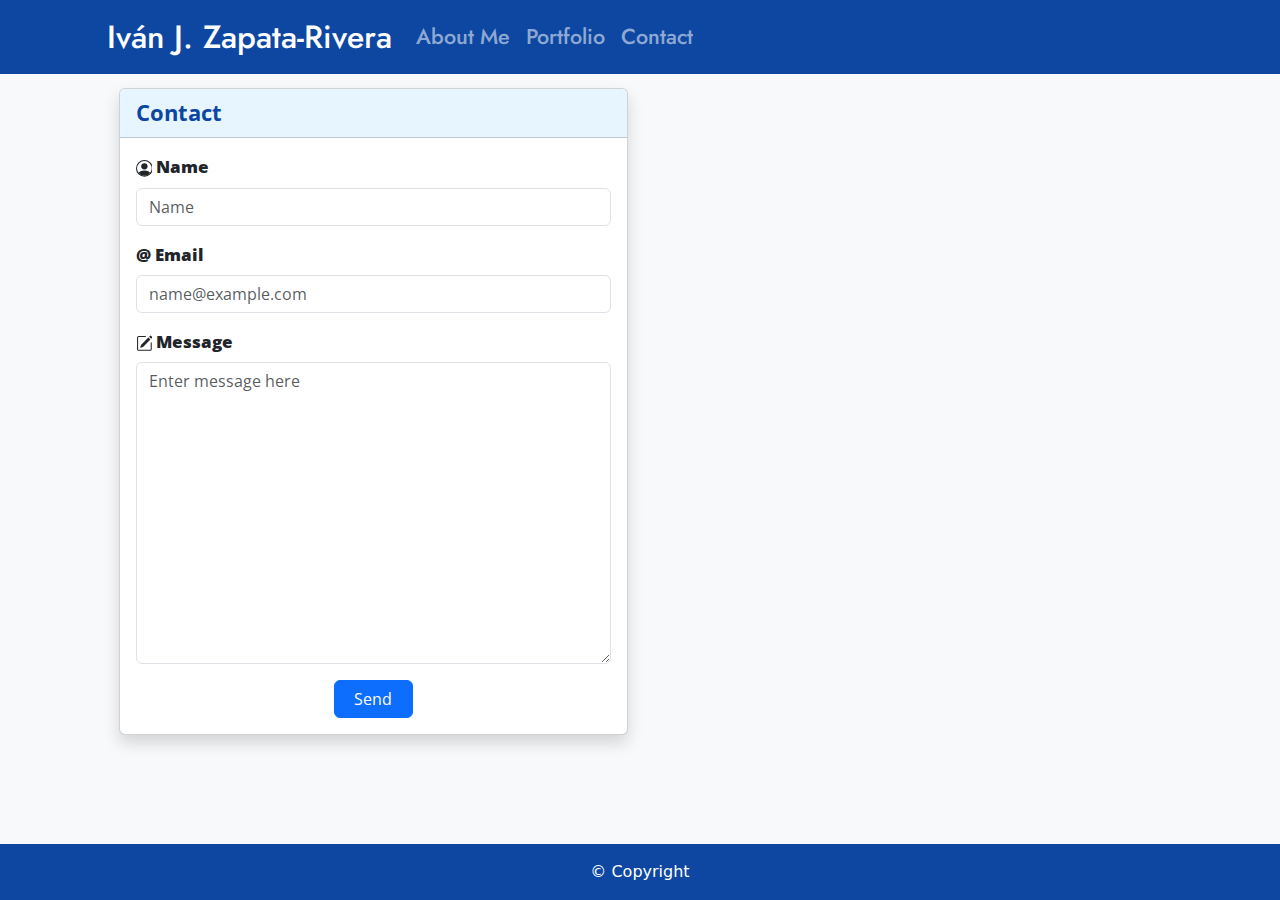
==== contact.html @ 58a6aa3b "added contact margins" ====
<!DOCTYPE html>
<html lang="en">

<head>

    <!-- Meta tags -->
    <meta charset="UTF-8">
    <meta name="viewport" content="width=device-width, initial-scale=1.0">
    <meta http-equiv="X-UA-Compatible" content="ie=edge">
    <meta name="Description" content="Enter your description here"/>

    <!-- Links to Bootstrap 5.0 -->
    <link rel="stylesheet" href="https://cdnjs.cloudflare.com/ajax/libs/twitter-bootstrap/5.0.0-alpha1/css/bootstrap.min.css">
    <link rel="stylesheet" href="https://cdnjs.cloudflare.com/ajax/libs/font-awesome/5.13.1/css/all.min.css">

    <!-- Link to local CSS file -->
    <link rel="stylesheet" href="style.css">

    <!-- Link to Google Fonts -->
    <link href="https://fonts.googleapis.com/css2?family=Jost&family=Open+Sans&display=swap" rel="stylesheet">

        <!-- Use the following CSS rules to specify family-->
        <!--
            font-family: 'Jost', sans-serif;
            font-family: 'Open Sans', sans-serif; 
        -->

    <!-- Page Title -->
    <title>Iv&aacuten J. Zapata-Rivera Portfolio</title>

</head>

<body class="bg-light">

<!-- Navbar -->     
  <nav class="fixed-top navbar navbar-expand-lg navbar-dark bg-darkblue-local">

    <div class="col-md-1"></div>

    <!-- Your name section -->
    <a class="navbar-brand font-nav-local" href="index.html">Iv&aacute;n J. Zapata-Rivera</a>

    <!-- Hamburger menu (mobile screen) -->
    <button class="navbar-toggler mr-2" type="button" data-toggle="collapse" data-target="#navbarNavDropdown" aria-controls="navbarNavDropdown" aria-expanded="false" aria-label="Toggle navigation">
    <span class="navbar-toggler-icon"></span>
    </button>
    
    <div class="collapse navbar-collapse" id="navbarNavDropdown">

      <!-- Navigation items -->
      <ul class="navbar-nav ml-auto mr-md-5 font-nav-item-local">

        <li class="nav-item active pl-5">
          <a class="nav-link" href="index.html">About Me</a>
        </li>

        <li class="nav-item pl-5">
          <a class="nav-link" href="portfolio.html">Portfolio</a>
        </li>

        <li class="nav-item pl-5">
          <a class="nav-link" href="contact.html">Contact<span class="sr-only">(current)</span></a>
        </li>

      </ul>
    </div>

  </nav>


<!-- Main Content: Contact Form -->
<div class="container-fluid py-4">

    <div class="row mt-3 pb-5">
        <div class="col-lg-1"></div>
        <div class="col-xl-5 col-lg-7 col-md-9 col-sm-11 mx-sm-auto mx-lg-0">        

            <div class="card shadow mt-5"> 

                <!-- CSS Style are on local file Assets/css/style.css -->
                <div class="card-header bg-lightblue-local color-darkblue-local font-title-local">Contact</div>    
                            
                <div class="card-body">                    
                    
                    <!-- Contact form  -->
                    <form class="font-subtitle-local"><b>
                        
                        <div class="row">
                        
                            <div class="col">
                            <label class="pb-2 ml-1">

                                <svg width="1em" height="1em" viewBox="0 0 16 16" class="bi bi-person-circle" fill="currentColor" xmlns="http://www.w3.org/2000/svg">
                                    <path d="M13.468 12.37C12.758 11.226 11.195 10 8 10s-4.757 1.225-5.468 2.37A6.987 6.987 0 0 0 8 15a6.987 6.987 0 0 0 5.468-2.63z"/>
                                    <path fill-rule="evenodd" d="M8 9a3 3 0 1 0 0-6 3 3 0 0 0 0 6z"/>
                                    <path fill-rule="evenodd" d="M8 1a7 7 0 1 0 0 14A7 7 0 0 0 8 1zM0 8a8 8 0 1 1 16 0A8 8 0 0 1 0 8z"/>
                                  </svg> Name

                            </label>
                            <input type="text" class="form-control" placeholder="Name">
                            </div>

                        </div>

                        <div class="row py-3">

                            <div class="form-group">
                                <label for="exampleFormControlInput1" class="pb-2 ml-1">@ Email </label>
                                <input type="email" class="form-control" id="exampleFormControlInput1" placeholder="name@example.com">
                            </div>

                        </div>

                        <div class="row">

                            <div class="form-group">

                                <label for="formControlTextarea1" class="pb-2">
                                    
                                    <svg width="1em" height="1em" viewBox="0 0 16 16" class="bi bi-pencil-square" fill="currentColor" xmlns="http://www.w3.org/2000/svg">
                                        <path d="M15.502 1.94a.5.5 0 0 1 0 .706L14.459 3.69l-2-2L13.502.646a.5.5 0 0 1 .707 0l1.293 1.293zm-1.75 2.456l-2-2L4.939 9.21a.5.5 0 0 0-.121.196l-.805 2.414a.25.25 0 0 0 .316.316l2.414-.805a.5.5 0 0 0 .196-.12l6.813-6.814z"/>
                                        <path fill-rule="evenodd" d="M1 13.5A1.5 1.5 0 0 0 2.5 15h11a1.5 1.5 0 0 0 1.5-1.5v-6a.5.5 0 0 0-1 0v6a.5.5 0 0 1-.5.5h-11a.5.5 0 0 1-.5-.5v-11a.5.5 0 0 1 .5-.5H9a.5.5 0 0 0 0-1H2.5A1.5 1.5 0 0 0 1 2.5v11z"/>
                                    </svg> Message 
                                    
                                </label>
                                <textarea class="form-control" id="exampleFormControlTextarea1" rows="12" placeholder="Enter message here"></textarea>
                            </div>

                        </div>

                        <div class="row col-md-2 mx-auto mt-3 mr-md-1 text-white font-open-local">

                            <button type="submit" class="btn btn-primary bg-blue">Send</button>

                        </div>
                        
                    </b></form>                    

                </div>

            </div>
        </div>
    </div>

</div>


<!-- Footer -->
<div class="row">
<footer class="fixed-bottom bg-darkblue-local text-white font-footer-local text-center py-3 mt-5">&copy; Copyright</footer></div>
</div>





<!-- Bootstrap JS -->
<script src="https://cdnjs.cloudflare.com/ajax/libs/popper.js/1.16.1/umd/popper.min.js"></script>
<script src="https://cdnjs.cloudflare.com/ajax/libs/twitter-bootstrap/5.0.0-alpha1/js/bootstrap.min.js"></script>
</body>
</html>
---- style.css ----
html {
    height: 100%;
  }
body {
    min-height: 100%;
  }

.bg-darkblue-local {
    background-color: #0d47a1;
}

.bg-lightblue-local {
    background-color: rgb(230,245,255);
}

.bg-img-local { 
    background-image: url('bg.png'); 
    background-size: cover;
}

.color-darkblue-local {
    color: #0d46a1;
}

.font-nav-local {
    font-family: 'Jost', sans-serif;
    font-weight: 500;
    font-size: 2em;
}

.font-nav-item-local {
    font-family: 'Jost', sans-serif;
    font-weight: 500;
    font-size: 1.35em;
}

.font-title-local {
    font-size: 1.35em;
    font-family: 'Open Sans', sans-serif;
    font-weight: bold;
}

.font-subtitle-local {
    font-size: 1.05em;
    font-family: 'Open Sans', sans-serif;
    font-weight: bold;
}

.font-open-local {
    font-family: 'Open Sans', sans-serif;
}

.font-signature-local {
    font-family: 'Great Vibes', cursive;
    font-size: 2em;
}

.font-signaturemark-local {
    font-size: .85em;
}
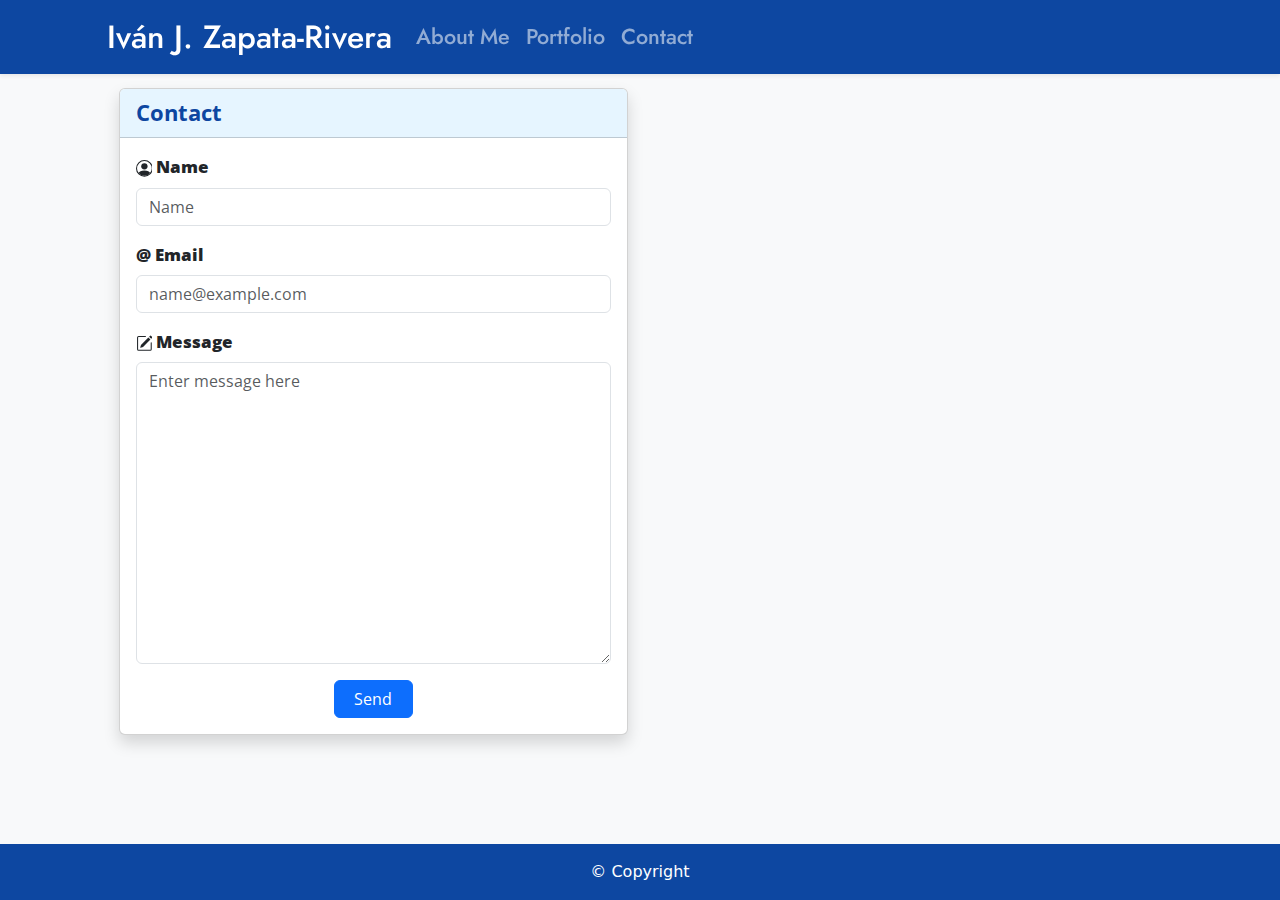
==== commit 2065d2b9: "added navbar shadow" ====
--- a/contact.html
+++ b/contact.html
@@ -33,7 +33,7 @@
 <body class="bg-light">
 
 <!-- Navbar -->     
-  <nav class="fixed-top navbar navbar-expand-lg navbar-dark bg-darkblue-local">
+  <nav class="fixed-top navbar navbar-expand-lg navbar-dark bg-darkblue-local shadow-sm">
 
     <div class="col-md-1"></div>
 
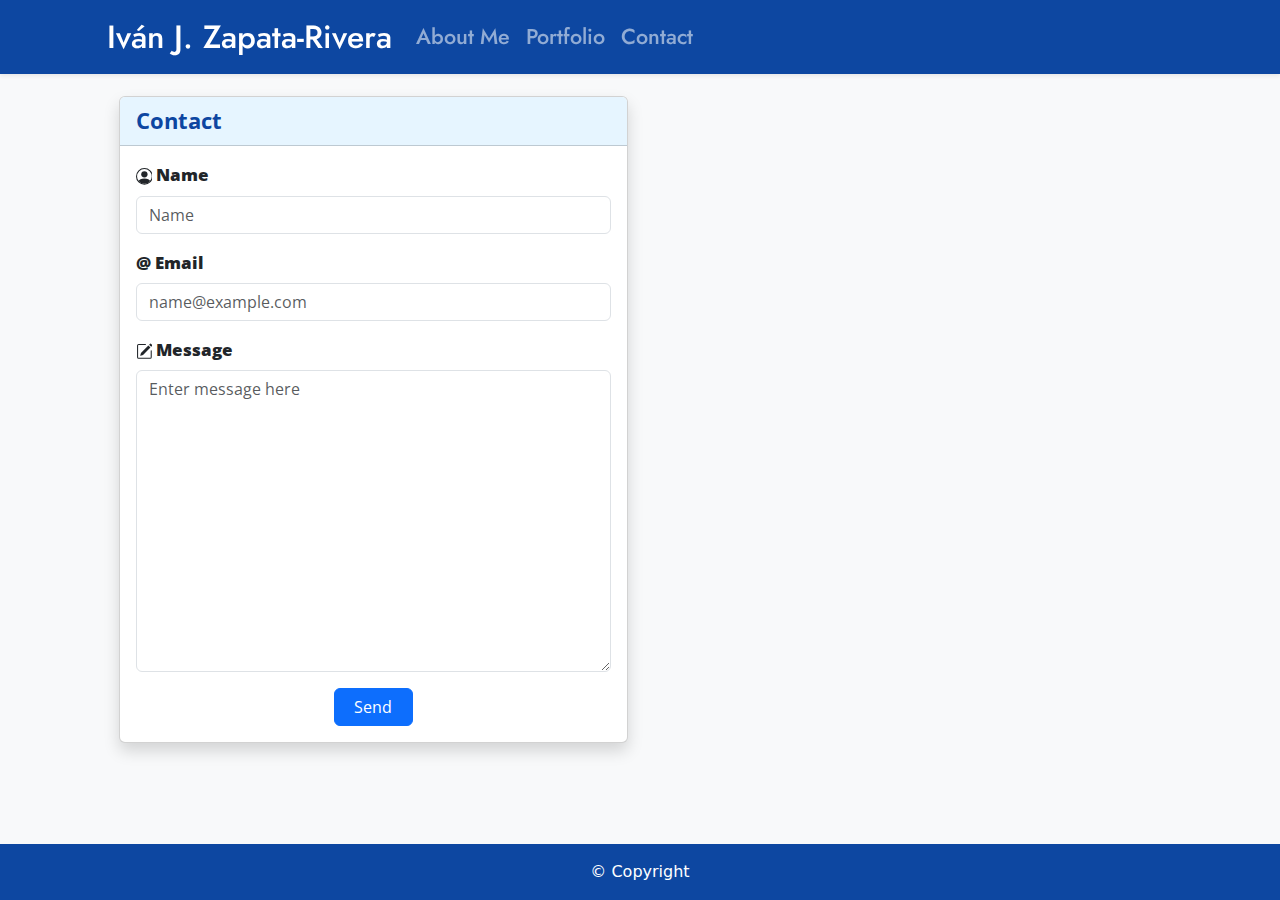
==== commit c50e5fbd: "changes in margin and padding" ====
--- a/contact.html
+++ b/contact.html
@@ -69,9 +69,9 @@
 
 
 <!-- Main Content: Contact Form -->
-<div class="container-fluid py-4">
+<div class="container-fluid py-5">
 
-    <div class="row mt-3 pb-5">
+    <div class="row">
         <div class="col-lg-1"></div>
         <div class="col-xl-5 col-lg-7 col-md-9 col-sm-11 mx-sm-auto mx-lg-0">        
 
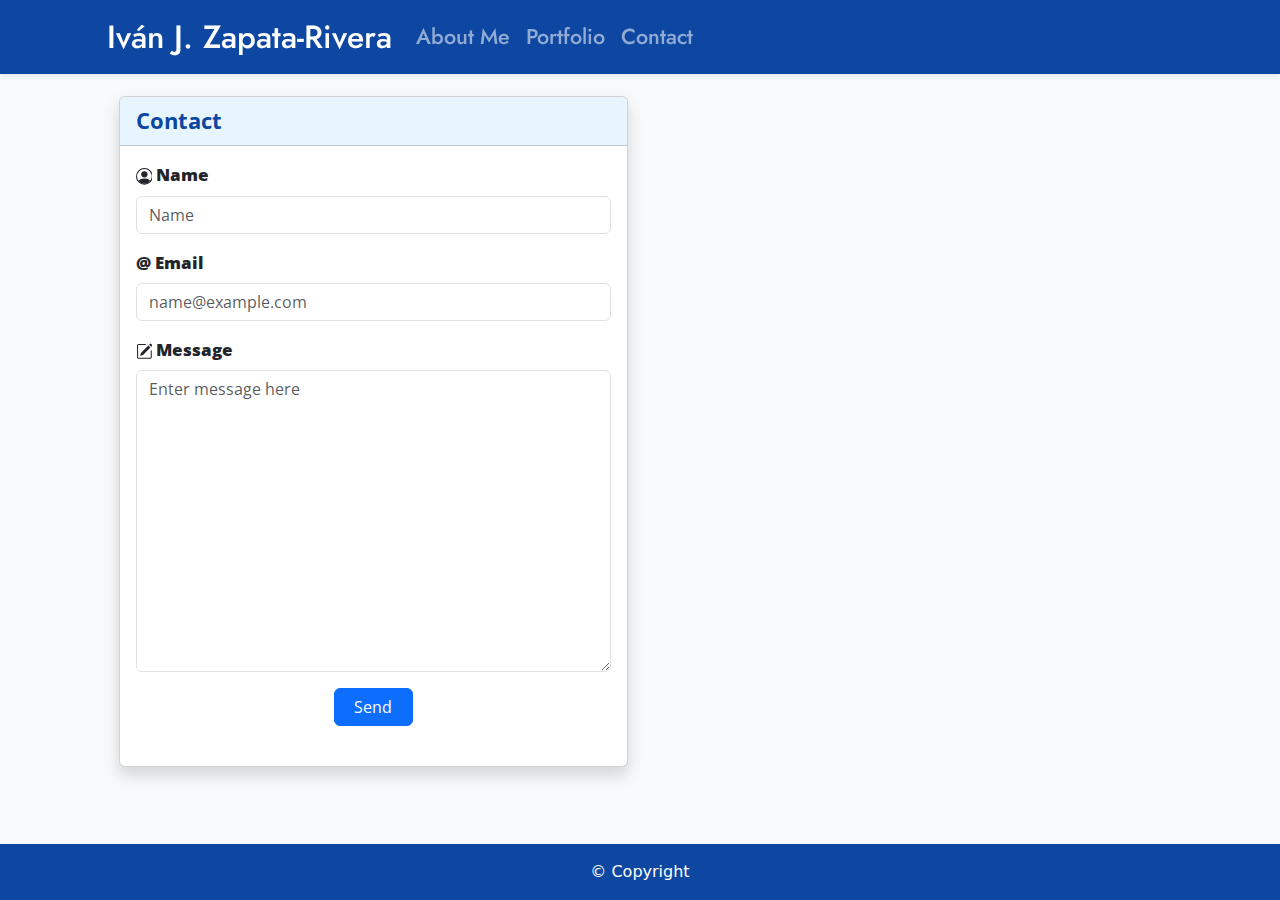
==== commit a3aedcd3: "changes in margin and padding" ====
--- a/contact.html
+++ b/contact.html
@@ -75,7 +75,7 @@
         <div class="col-lg-1"></div>
         <div class="col-xl-5 col-lg-7 col-md-9 col-sm-11 mx-sm-auto mx-lg-0">        
 
-            <div class="card shadow mt-5"> 
+            <div class="card shadow mt-5 pb-4"> 
 
                 <!-- CSS Style are on local file Assets/css/style.css -->
                 <div class="card-header bg-lightblue-local color-darkblue-local font-title-local">Contact</div>    
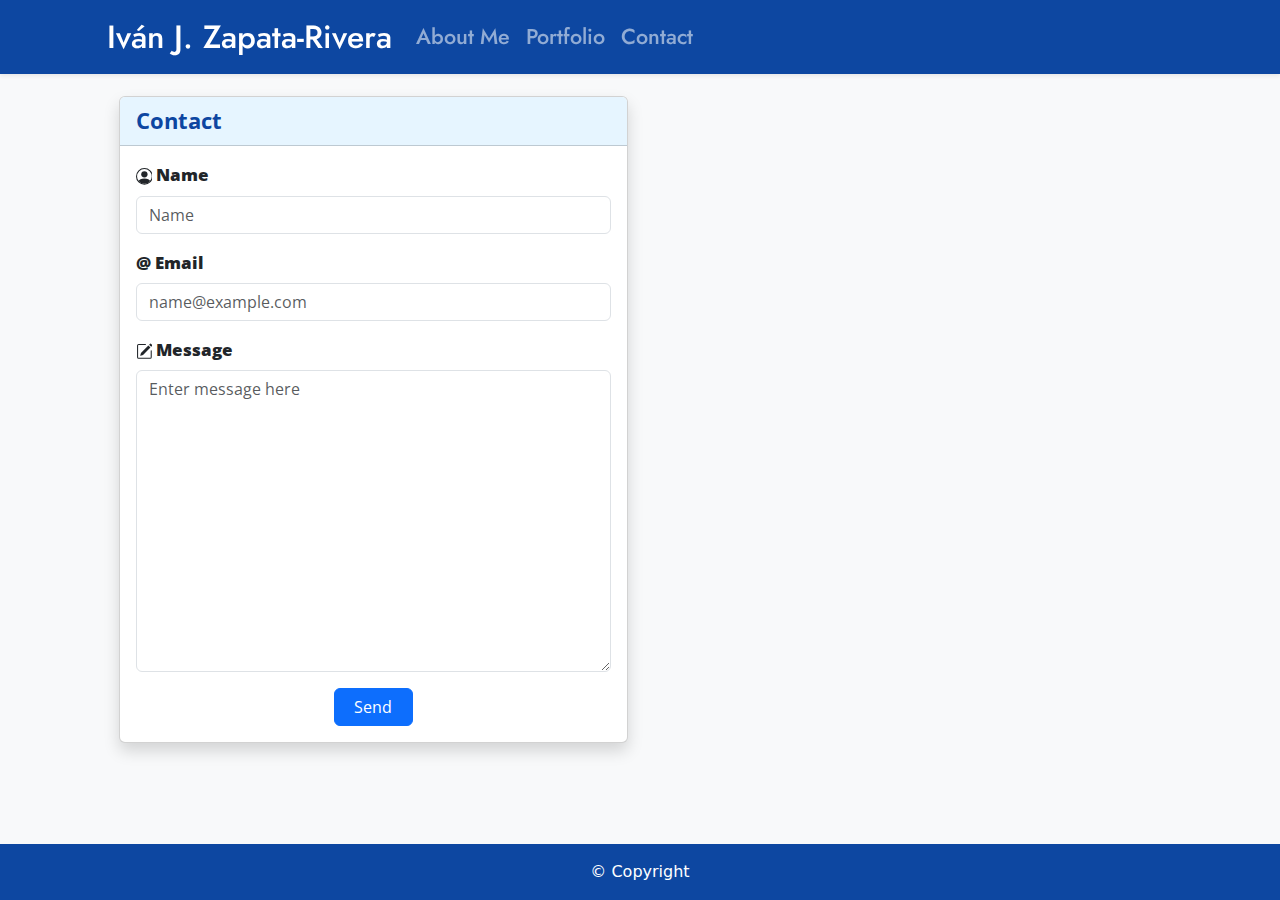
==== commit 73fc613c: "changes in margin and padding" ====
--- a/contact.html
+++ b/contact.html
@@ -75,7 +75,7 @@
         <div class="col-lg-1"></div>
         <div class="col-xl-5 col-lg-7 col-md-9 col-sm-11 mx-sm-auto mx-lg-0">        
 
-            <div class="card shadow mt-5 pb-4"> 
+            <div class="card shadow mt-5 mb-4"> 
 
                 <!-- CSS Style are on local file Assets/css/style.css -->
                 <div class="card-header bg-lightblue-local color-darkblue-local font-title-local">Contact</div>    
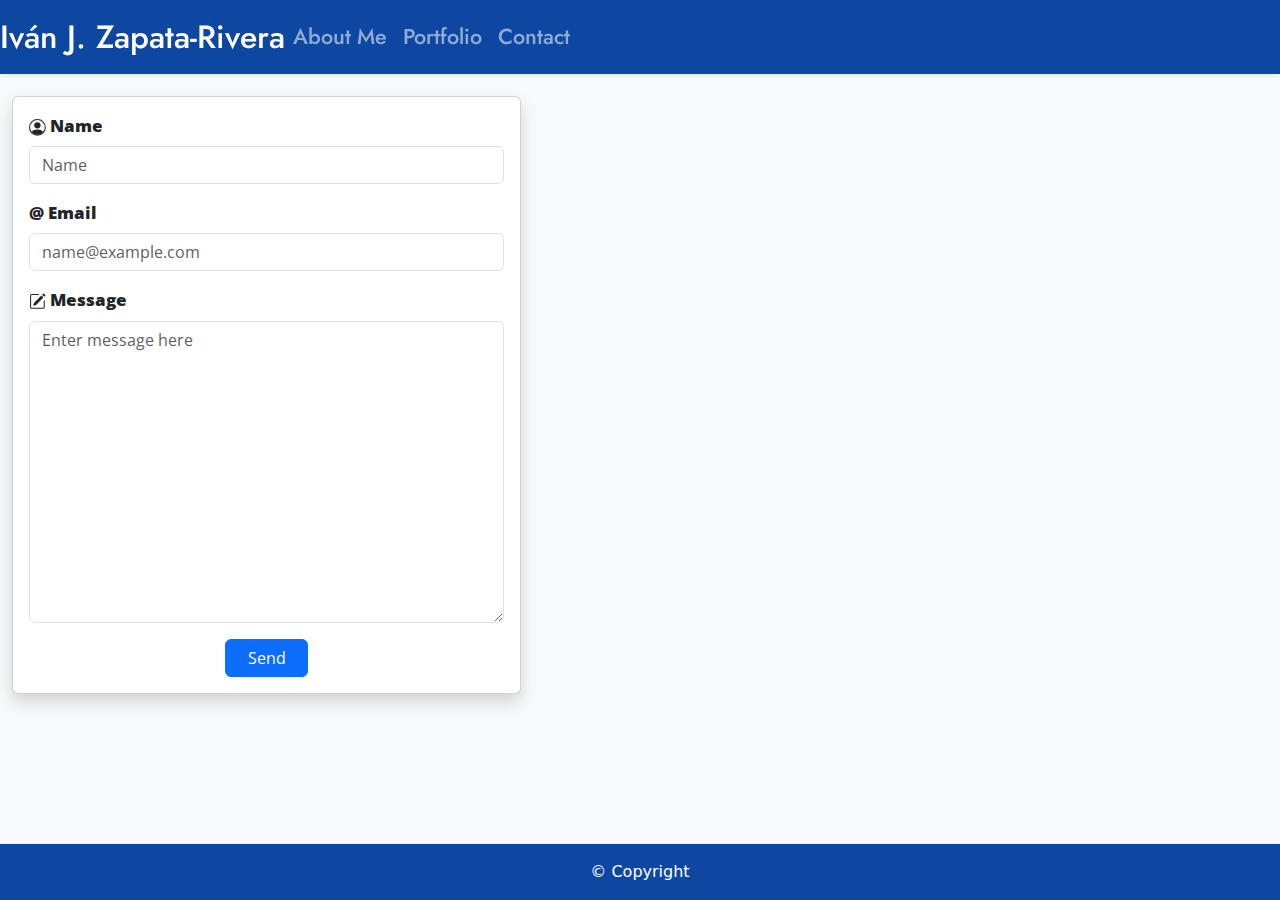
==== commit 7db45ca3: "refactored contact.html" ====
--- a/contact.html
+++ b/contact.html
@@ -7,10 +7,11 @@
     <meta charset="UTF-8">
     <meta name="viewport" content="width=device-width, initial-scale=1.0">
     <meta http-equiv="X-UA-Compatible" content="ie=edge">
-    <meta name="Description" content="Enter your description here"/>
+    <meta name="Description" content="Enter your description here" />
 
     <!-- Links to Bootstrap 5.0 -->
-    <link rel="stylesheet" href="https://cdnjs.cloudflare.com/ajax/libs/twitter-bootstrap/5.0.0-alpha1/css/bootstrap.min.css">
+    <link rel="stylesheet"
+        href="https://cdnjs.cloudflare.com/ajax/libs/twitter-bootstrap/5.0.0-alpha1/css/bootstrap.min.css">
     <link rel="stylesheet" href="https://cdnjs.cloudflare.com/ajax/libs/font-awesome/5.13.1/css/all.min.css">
 
     <!-- Link to local CSS file -->
@@ -19,8 +20,8 @@
     <!-- Link to Google Fonts -->
     <link href="https://fonts.googleapis.com/css2?family=Jost&family=Open+Sans&display=swap" rel="stylesheet">
 
-        <!-- Use the following CSS rules to specify family-->
-        <!--
+    <!-- Use the following CSS rules to specify family-->
+    <!--
             font-family: 'Jost', sans-serif;
             font-family: 'Open Sans', sans-serif; 
         -->
@@ -32,130 +33,117 @@
 
 <body class="bg-light">
 
-<!-- Navbar -->     
-  <nav class="fixed-top navbar navbar-expand-lg navbar-dark bg-darkblue-local shadow-sm">
+    <!-- Navbar -->
+    <nav class="fixed-top navbar navbar-expand-lg navbar-dark bg-darkblue-local shadow-sm">
 
-    <div class="col-md-1"></div>
+        <!-- Your name section -->
+        <a class="navbar-brand font-nav-local mx-auto" href="index.html">Iv&aacute;n J. Zapata-Rivera</a>
 
-    <!-- Your name section -->
-    <a class="navbar-brand font-nav-local" href="index.html">Iv&aacute;n J. Zapata-Rivera</a>
+        <!-- Hamburger menu (mobile screen) -->
+        <button class="navbar-toggler mr-2" type="button" data-toggle="collapse" data-target="#navbarNavDropdown"
+            aria-controls="navbarNavDropdown" aria-expanded="false" aria-label="Toggle navigation">
+            <span class="navbar-toggler-icon"></span>
+        </button>
 
-    <!-- Hamburger menu (mobile screen) -->
-    <button class="navbar-toggler mr-2" type="button" data-toggle="collapse" data-target="#navbarNavDropdown" aria-controls="navbarNavDropdown" aria-expanded="false" aria-label="Toggle navigation">
-    <span class="navbar-toggler-icon"></span>
-    </button>
-    
-    <div class="collapse navbar-collapse" id="navbarNavDropdown">
+        <div class="collapse navbar-collapse" id="navbarNavDropdown">
 
-      <!-- Navigation items -->
-      <ul class="navbar-nav ml-auto mr-md-5 font-nav-item-local">
+            <!-- Navigation List -->
+            <ul class="navbar-nav ml-auto mr-md-5 font-nav-item-local">
+                <li class="nav-item active pl-5">
+                    <a class="nav-link" href="index.html">About Me</a>
+                </li>
+                <li class="nav-item pl-5">
+                    <a class="nav-link" href="portfolio.html">Portfolio</a>
+                </li>
+                <li class="nav-item pl-5">
+                    <a class="nav-link" href="contact.html">Contact<span class="sr-only">(current)</span></a>
+                </li>
+            </ul>
 
-        <li class="nav-item active pl-5">
-          <a class="nav-link" href="index.html">About Me</a>
-        </li>
+        </div>
+    </nav>
 
-        <li class="nav-item pl-5">
-          <a class="nav-link" href="portfolio.html">Portfolio</a>
-        </li>
 
-        <li class="nav-item pl-5">
-          <a class="nav-link" href="contact.html">Contact<span class="sr-only">(current)</span></a>
-        </li>
+    <!-- Main Content: Contact Form -->
+    <main class="container-fluid py-5">
 
-      </ul>
+        <section class="row">
+            <div class="col-xl-5 col-lg-7 col-md-9 col-sm-11 mx-sm-auto mx-lg-0">
+                <div class="card shadow mt-5 mb-5">
+
+                    <!-- CSS Style are on local file Assets/css/style.css -->
+                    <title class="card-header bg-lightblue-local color-darkblue-local font-title-local">Contact</title>
+                    <div class="card-body">
+
+                        <!-- Contact form  -->
+                        <form class="font-subtitle-local"><b>
+                                <section class="row">
+                                    <div class="col">
+                                        <label class="pb-2 ml-1">
+                                            <svg width="1em" height="1em" viewBox="0 0 16 16"
+                                                class="bi bi-person-circle" fill="currentColor"
+                                                xmlns="http://www.w3.org/2000/svg">
+                                                <path
+                                                    d="M13.468 12.37C12.758 11.226 11.195 10 8 10s-4.757 1.225-5.468 2.37A6.987 6.987 0 0 0 8 15a6.987 6.987 0 0 0 5.468-2.63z" />
+                                                <path fill-rule="evenodd" d="M8 9a3 3 0 1 0 0-6 3 3 0 0 0 0 6z" />
+                                                <path fill-rule="evenodd"
+                                                    d="M8 1a7 7 0 1 0 0 14A7 7 0 0 0 8 1zM0 8a8 8 0 1 1 16 0A8 8 0 0 1 0 8z" />
+                                            </svg> Name
+                                        </label>
+                                        <input type="text" class="form-control" placeholder="Name">
+                                    </div>
+                                </section>
+                                <section class="row py-3">
+                                    <div class="form-group">
+                                        <label for="exampleFormControlInput1" class="pb-2 ml-1">@ Email </label>
+                                        <input type="email" class="form-control" id="exampleFormControlInput1"
+                                            placeholder="name@example.com">
+                                    </div>
+                                </section>
+                                <section class="row">
+
+                                    <!-- This form is not functional -->
+                                    <div class="form-group">
+                                        <label for="formControlTextarea1" class="pb-2">
+                                            <svg width="1em" height="1em" viewBox="0 0 16 16"
+                                                class="bi bi-pencil-square" fill="currentColor"
+                                                xmlns="http://www.w3.org/2000/svg">
+                                                <path
+                                                    d="M15.502 1.94a.5.5 0 0 1 0 .706L14.459 3.69l-2-2L13.502.646a.5.5 0 0 1 .707 0l1.293 1.293zm-1.75 2.456l-2-2L4.939 9.21a.5.5 0 0 0-.121.196l-.805 2.414a.25.25 0 0 0 .316.316l2.414-.805a.5.5 0 0 0 .196-.12l6.813-6.814z" />
+                                                <path fill-rule="evenodd"
+                                                    d="M1 13.5A1.5 1.5 0 0 0 2.5 15h11a1.5 1.5 0 0 0 1.5-1.5v-6a.5.5 0 0 0-1 0v6a.5.5 0 0 1-.5.5h-11a.5.5 0 0 1-.5-.5v-11a.5.5 0 0 1 .5-.5H9a.5.5 0 0 0 0-1H2.5A1.5 1.5 0 0 0 1 2.5v11z" />
+                                            </svg> Message
+                                        </label>
+                                        <textarea class="form-control" id="exampleFormControlTextarea1" rows="12"
+                                            placeholder="Enter message here"></textarea>
+                                    </div>
+
+                                </section>
+                                <div class="row">
+                                    <button type="submit"
+                                        class="btn btn-primary bg-blue col-md-2 mx-auto mt-3 mr-md-1 text-white font-open-local">Send</button>
+                                </div>
+                            </b></form>
+                    </div>
+
+                </div>
+            </div>
+        </section>
+
+    </main>
+
+
+    <!-- Footer -->
+    <div class="row">
+        <footer class="fixed-bottom bg-darkblue-local text-white font-footer-local text-center py-3 mt-5">&copy;
+            Copyright</footer>
+    </div>
     </div>
 
-  </nav>
 
+    <!-- Bootstrap JS -->
+    <script src="https://cdnjs.cloudflare.com/ajax/libs/popper.js/1.16.1/umd/popper.min.js"></script>
+    <script src="https://cdnjs.cloudflare.com/ajax/libs/twitter-bootstrap/5.0.0-alpha1/js/bootstrap.min.js"></script>
+</body>
 
-<!-- Main Content: Contact Form -->
-<div class="container-fluid py-5">
-
-    <div class="row">
-        <div class="col-lg-1"></div>
-        <div class="col-xl-5 col-lg-7 col-md-9 col-sm-11 mx-sm-auto mx-lg-0">        
-
-            <div class="card shadow mt-5 mb-4"> 
-
-                <!-- CSS Style are on local file Assets/css/style.css -->
-                <div class="card-header bg-lightblue-local color-darkblue-local font-title-local">Contact</div>    
-                            
-                <div class="card-body">                    
-                    
-                    <!-- Contact form  -->
-                    <form class="font-subtitle-local"><b>
-                        
-                        <div class="row">
-                        
-                            <div class="col">
-                            <label class="pb-2 ml-1">
-
-                                <svg width="1em" height="1em" viewBox="0 0 16 16" class="bi bi-person-circle" fill="currentColor" xmlns="http://www.w3.org/2000/svg">
-                                    <path d="M13.468 12.37C12.758 11.226 11.195 10 8 10s-4.757 1.225-5.468 2.37A6.987 6.987 0 0 0 8 15a6.987 6.987 0 0 0 5.468-2.63z"/>
-                                    <path fill-rule="evenodd" d="M8 9a3 3 0 1 0 0-6 3 3 0 0 0 0 6z"/>
-                                    <path fill-rule="evenodd" d="M8 1a7 7 0 1 0 0 14A7 7 0 0 0 8 1zM0 8a8 8 0 1 1 16 0A8 8 0 0 1 0 8z"/>
-                                  </svg> Name
-
-                            </label>
-                            <input type="text" class="form-control" placeholder="Name">
-                            </div>
-
-                        </div>
-
-                        <div class="row py-3">
-
-                            <div class="form-group">
-                                <label for="exampleFormControlInput1" class="pb-2 ml-1">@ Email </label>
-                                <input type="email" class="form-control" id="exampleFormControlInput1" placeholder="name@example.com">
-                            </div>
-
-                        </div>
-
-                        <div class="row">
-
-                            <div class="form-group">
-
-                                <label for="formControlTextarea1" class="pb-2">
-                                    
-                                    <svg width="1em" height="1em" viewBox="0 0 16 16" class="bi bi-pencil-square" fill="currentColor" xmlns="http://www.w3.org/2000/svg">
-                                        <path d="M15.502 1.94a.5.5 0 0 1 0 .706L14.459 3.69l-2-2L13.502.646a.5.5 0 0 1 .707 0l1.293 1.293zm-1.75 2.456l-2-2L4.939 9.21a.5.5 0 0 0-.121.196l-.805 2.414a.25.25 0 0 0 .316.316l2.414-.805a.5.5 0 0 0 .196-.12l6.813-6.814z"/>
-                                        <path fill-rule="evenodd" d="M1 13.5A1.5 1.5 0 0 0 2.5 15h11a1.5 1.5 0 0 0 1.5-1.5v-6a.5.5 0 0 0-1 0v6a.5.5 0 0 1-.5.5h-11a.5.5 0 0 1-.5-.5v-11a.5.5 0 0 1 .5-.5H9a.5.5 0 0 0 0-1H2.5A1.5 1.5 0 0 0 1 2.5v11z"/>
-                                    </svg> Message 
-                                    
-                                </label>
-                                <textarea class="form-control" id="exampleFormControlTextarea1" rows="12" placeholder="Enter message here"></textarea>
-                            </div>
-
-                        </div>
-
-                        <div class="row col-md-2 mx-auto mt-3 mr-md-1 text-white font-open-local">
-
-                            <button type="submit" class="btn btn-primary bg-blue">Send</button>
-
-                        </div>
-                        
-                    </b></form>                    
-
-                </div>
-
-            </div>
-        </div>
-    </div>
-
-</div>
-
-
-<!-- Footer -->
-<div class="row">
-<footer class="fixed-bottom bg-darkblue-local text-white font-footer-local text-center py-3 mt-5">&copy; Copyright</footer></div>
-</div>
-
-
-
-
-
-<!-- Bootstrap JS -->
-<script src="https://cdnjs.cloudflare.com/ajax/libs/popper.js/1.16.1/umd/popper.min.js"></script>
-<script src="https://cdnjs.cloudflare.com/ajax/libs/twitter-bootstrap/5.0.0-alpha1/js/bootstrap.min.js"></script>
-</body>
-</html>
+</html>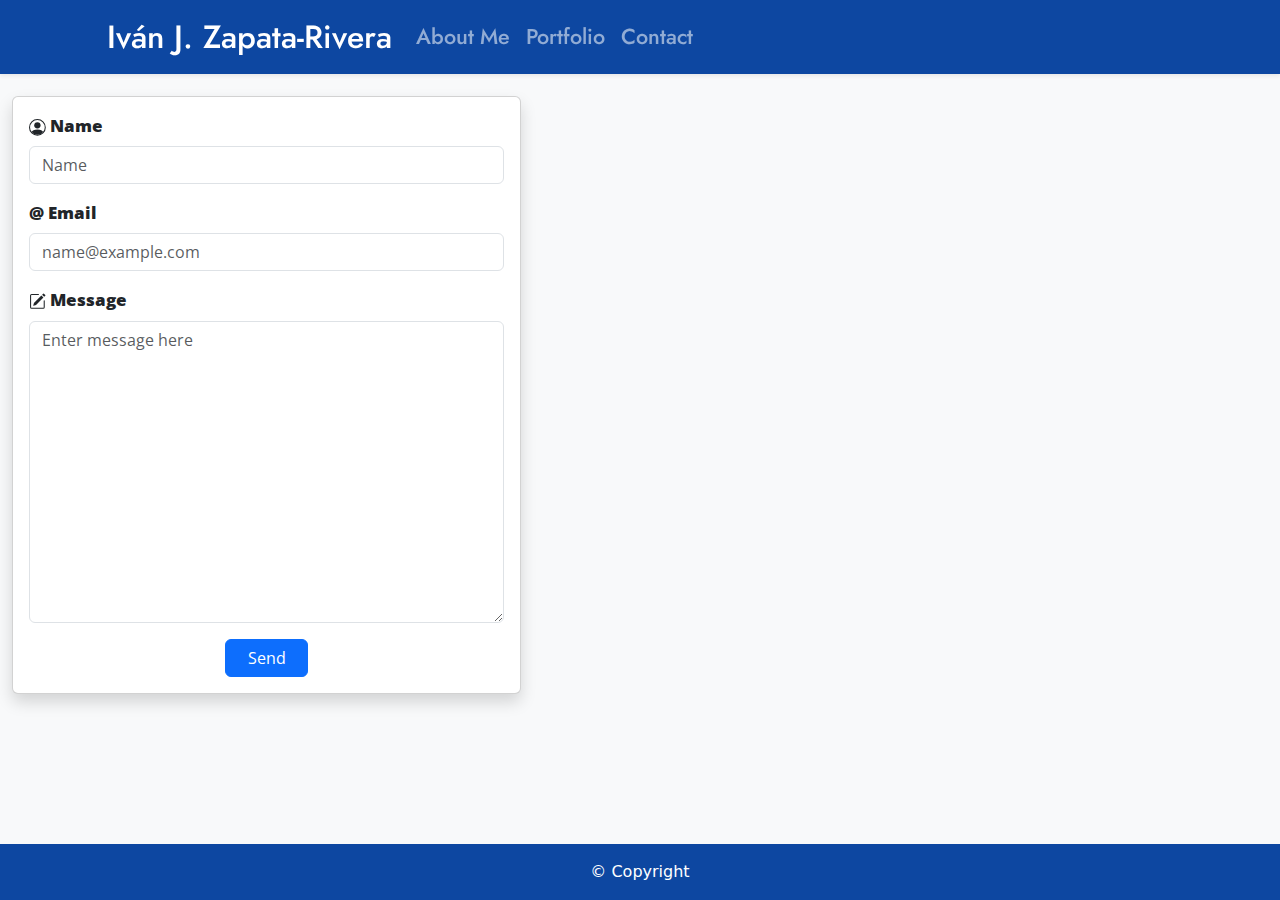
==== commit 8fb04c7f: "fixed caps" ====
--- a/contact.html
+++ b/contact.html
@@ -36,32 +36,37 @@
     <!-- Navbar -->
     <nav class="fixed-top navbar navbar-expand-lg navbar-dark bg-darkblue-local shadow-sm">
 
+        <div class="col-md-1"></div>
+    
         <!-- Your name section -->
-        <a class="navbar-brand font-nav-local mx-auto" href="index.html">Iv&aacute;n J. Zapata-Rivera</a>
-
+        <a class="navbar-brand font-nav-local text-center" href="./index.html">Iv&aacute;n J. Zapata-Rivera</a>
+    
         <!-- Hamburger menu (mobile screen) -->
-        <button class="navbar-toggler mr-2" type="button" data-toggle="collapse" data-target="#navbarNavDropdown"
-            aria-controls="navbarNavDropdown" aria-expanded="false" aria-label="Toggle navigation">
-            <span class="navbar-toggler-icon"></span>
+        <button class="navbar-toggler mr-2" type="button" data-toggle="collapse" data-target="#navbarNavDropdown" aria-controls="navbarNavDropdown" aria-expanded="false" aria-label="Toggle navigation">
+        <span class="navbar-toggler-icon"></span>
         </button>
-
+        
         <div class="collapse navbar-collapse" id="navbarNavDropdown">
-
-            <!-- Navigation List -->
-            <ul class="navbar-nav ml-auto mr-md-5 font-nav-item-local">
-                <li class="nav-item active pl-5">
-                    <a class="nav-link" href="index.html">About Me</a>
-                </li>
-                <li class="nav-item pl-5">
-                    <a class="nav-link" href="portfolio.html">Portfolio</a>
-                </li>
-                <li class="nav-item pl-5">
-                    <a class="nav-link" href="contact.html">Contact<span class="sr-only">(current)</span></a>
-                </li>
-            </ul>
-
+    
+          <!-- Navigation items -->
+          <ul class="navbar-nav ml-auto mr-md-5 font-nav-item-local">
+    
+            <li class="nav-item pl-5 active">
+              <a class="nav-link" href="./index.html">About Me<span class="sr-only">(current)</span></a>
+            </li>
+    
+            <li class="nav-item pl-5">
+              <a class="nav-link" href="./portfolio.html">Portfolio</a>
+            </li>
+    
+            <li class="nav-item pl-5">
+              <a class="nav-link" href="./contact.html">Contact</a>
+            </li>
+    
+          </ul>
         </div>
-    </nav>
+    
+      </nav>
 
 
     <!-- Main Content: Contact Form -->
